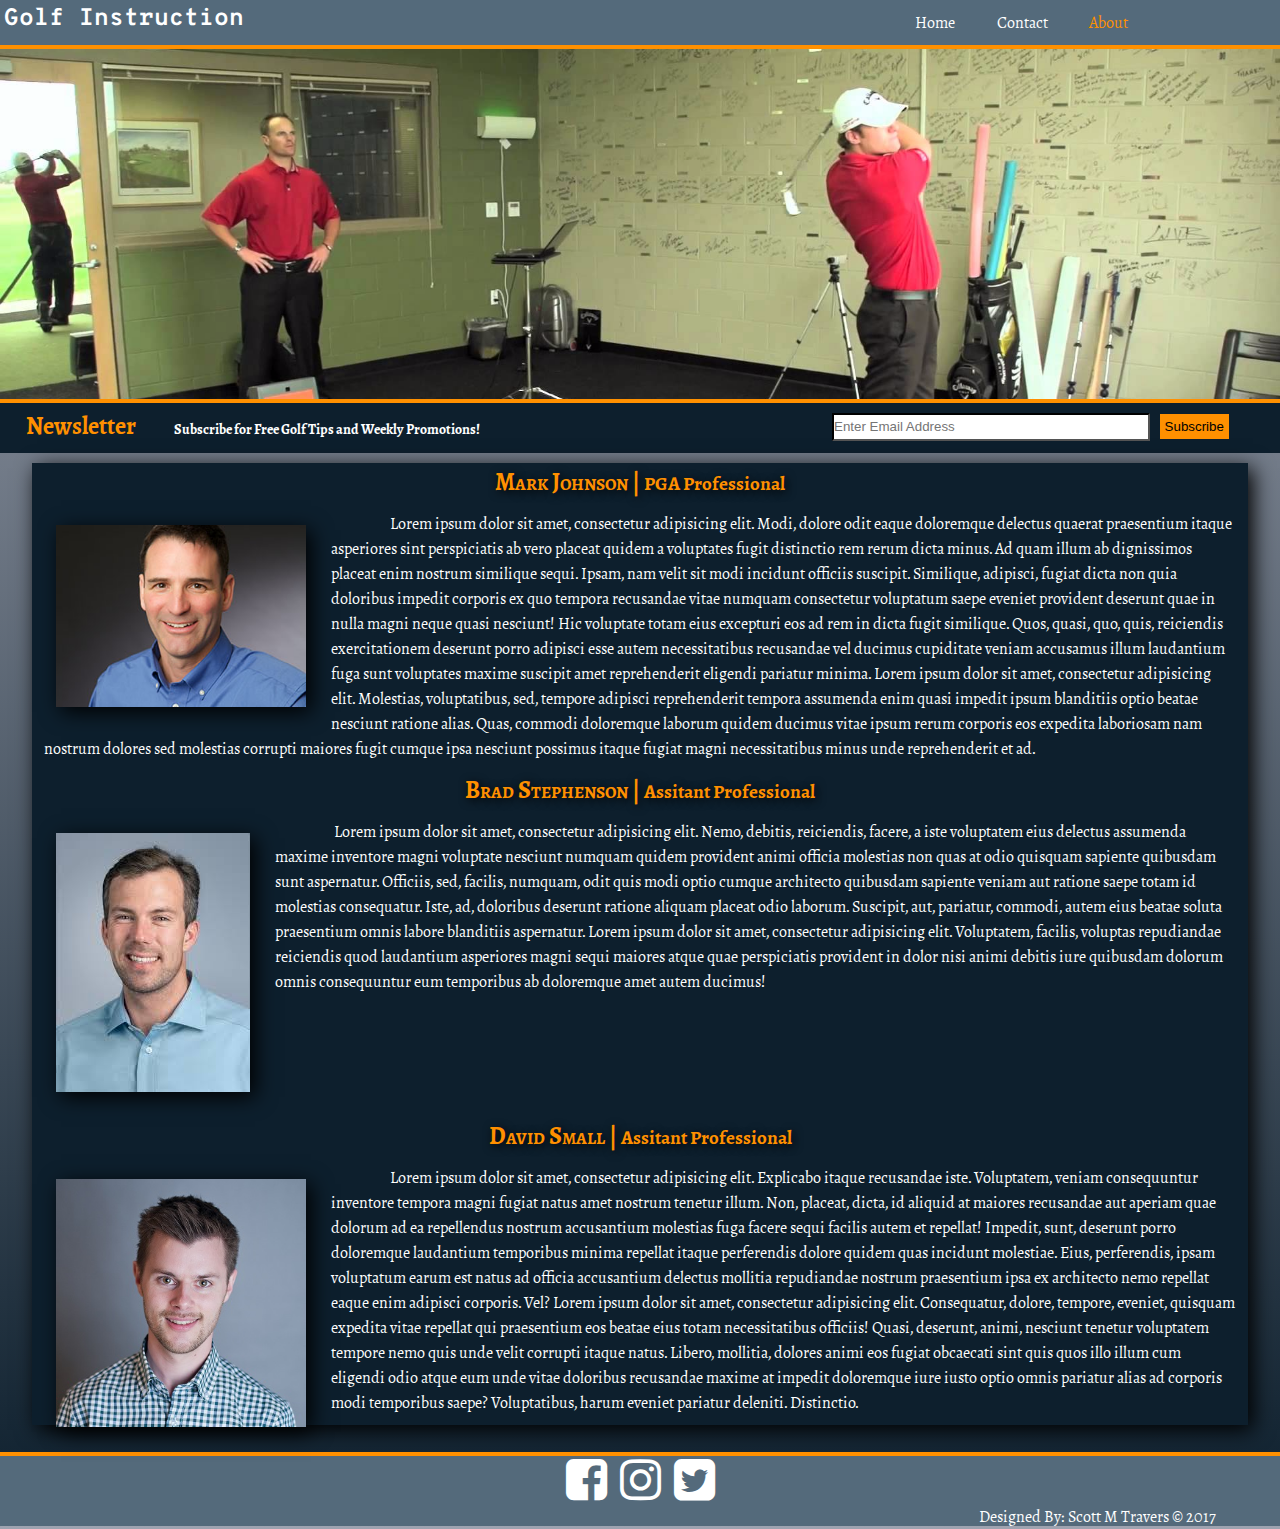
==== about.html @ 2c843d01 "Style and content added to about.html, including images, Fixed navbar bug" ====
<!DOCTYPE html>
<html>
    <head>
        <meta name="keywords" content="index, golf, golf instruction" />
        <meta name="description" content="A website for golf instruction"  />
        <title>Golf Instruction | About</title>
        <link href="https://fonts.googleapis.com/css?family=Dancing+Script|Overpass+Mono|Sahitya" rel="stylesheet">
        <link rel="stylesheet" href="css/font-awesome.min.css" />
        <link rel="stylesheet" href="css/style.css"/>
        <link rel="stylesheet" href="css/about.css"/>
        <link rel="stylesheet" href="css/media.css"/>

    </head>
    <body>
        <header><!--==========HEADER==========-->
            <div id="brand">
                <h2>Golf Instruction</h2>
            </div>
            <nav>
                <ul>
                    <li><a href="index.html">Home</a></li>
                    <li><a href="contact.html">Contact</a></li>
                    <li class="current"><a href="about.html">About</a></li>
                </ul>
            </nav>
        </header><!--==========HEADER END==========-->
        <div id="hero"><!--==========HERO==========-->
            <h1>Take your game to the next level</h1>
        </div><!--==========HERO END==========-->
        <div id="newsletter"><!--==========NEWSLETTER==========-->
            <h4>Newsletter<span>Subscribe for Free Golf Tips and Weekly Promotions!</span></h4>
            <form>
                <input type="email" placeholder="Enter Email Address" /><button>Subscribe</button>
            </form>
        </div><!--==========NEWSLETTER END==========-->
        <main><!--==========MAIN==========-->
            <div class="container">
                <section id="main-content">
                    <div class="professionals">
                    <h2>Mark Johnson | <span>PGA Professional</span></h2><img src="img/mark_johnson.jpg" />
                    <p>Lorem ipsum dolor sit amet, consectetur adipisicing elit. Modi, dolore odit eaque doloremque delectus quaerat praesentium itaque asperiores sint perspiciatis ab vero placeat quidem a voluptates fugit distinctio rem rerum dicta minus. Ad quam illum ab dignissimos placeat enim nostrum similique sequi. Ipsam, nam velit sit modi incidunt officiis suscipit. Similique, adipisci, fugiat dicta non quia doloribus impedit corporis ex quo tempora recusandae vitae numquam consectetur voluptatum saepe eveniet provident deserunt quae in nulla magni neque quasi nesciunt! Hic voluptate totam eius excepturi eos ad rem in dicta fugit similique. Quos, quasi, quo, quis, reiciendis exercitationem deserunt porro adipisci esse autem necessitatibus recusandae vel ducimus cupiditate veniam accusamus illum laudantium fuga sunt voluptates maxime suscipit amet reprehenderit eligendi pariatur minima. Lorem ipsum dolor sit amet, consectetur adipisicing elit. Molestias, voluptatibus, sed, tempore adipisci reprehenderit tempora assumenda enim quasi impedit ipsum blanditiis optio beatae nesciunt ratione alias. Quas, commodi doloremque laborum quidem ducimus vitae ipsum rerum corporis eos expedita laboriosam nam nostrum dolores sed molestias corrupti maiores fugit cumque ipsa nesciunt possimus itaque fugiat magni necessitatibus minus unde reprehenderit et ad.</p>
                    </div>
                    <div class="professionals">
                    <h2>Brad Stephenson | <span>Assitant Professional</span></h2><img src="img/brad_stephenson.jpeg" />
                    <p>Lorem ipsum dolor sit amet, consectetur adipisicing elit. Nemo, debitis, reiciendis, facere, a iste voluptatem eius delectus assumenda maxime inventore magni voluptate nesciunt numquam quidem provident animi officia molestias non quas at odio quisquam sapiente quibusdam sunt aspernatur. Officiis, sed, facilis, numquam, odit quis modi optio cumque architecto quibusdam sapiente veniam aut ratione saepe totam id molestias consequatur. Iste, ad, doloribus deserunt ratione aliquam placeat odio laborum. Suscipit, aut, pariatur, commodi, autem eius beatae soluta praesentium omnis labore blanditiis aspernatur. Lorem ipsum dolor sit amet, consectetur adipisicing elit. Voluptatem, facilis, voluptas repudiandae reiciendis quod laudantium asperiores magni sequi maiores atque quae perspiciatis provident in dolor nisi animi debitis iure quibusdam dolorum omnis consequuntur eum temporibus ab doloremque amet autem ducimus!</p>
                    </div>
                    <div class="professionals">
                    <h2>David Small | <span>Assitant Professional</span></h2><img src="img/david_small.jpg" />
                    <p>Lorem ipsum dolor sit amet, consectetur adipisicing elit. Explicabo itaque recusandae iste. Voluptatem, veniam consequuntur inventore tempora magni fugiat natus amet nostrum tenetur illum. Non, placeat, dicta, id aliquid at maiores recusandae aut aperiam quae dolorum ad ea repellendus nostrum accusantium molestias fuga facere sequi facilis autem et repellat! Impedit, sunt, deserunt porro doloremque laudantium temporibus minima repellat itaque perferendis dolore quidem quas incidunt molestiae. Eius, perferendis, ipsam voluptatum earum est natus ad officia accusantium delectus mollitia repudiandae nostrum praesentium ipsa ex architecto nemo repellat eaque enim adipisci corporis. Vel? Lorem ipsum dolor sit amet, consectetur adipisicing elit. Consequatur, dolore, tempore, eveniet, quisquam expedita vitae repellat qui praesentium eos beatae eius totam necessitatibus officiis! Quasi, deserunt, animi, nesciunt tenetur voluptatem tempore nemo quis unde velit corrupti itaque natus. Libero, mollitia, dolores animi eos fugiat obcaecati sint quis quos illo illum cum eligendi odio atque eum unde vitae doloribus recusandae maxime at impedit doloremque iure iusto optio omnis pariatur alias ad corporis modi temporibus saepe? Voluptatibus, harum eveniet pariatur deleniti. Distinctio.</p>
                    </div>
                </section>
            </main><!--==========MAIN END==========-->
            <footer><!--==========FOOTER==========-->
                <div id="social-media">
                    <a href="#" target="_blank"><i class="fa fa-facebook-square fa-3x" aria-hidden="true"></i></a>
                    <a href="#" target="_blank"><i class="fa fa-instagram fa-3x" aria-hidden="true"></i></a>
                    <a href="#" target="_blank"><i class="fa fa-twitter-square fa-3x" aria-hidden="true"></i></a>
                </div>
                <div id="copywrite">
                    <p>Designed By: Scott M Travers &copy; 2017</p>
                </div>
            </footer><!--==========FOOTER END==========-->
        </div>
    </body>
</html>
---- css/style.css ----
/*==========COLOR PALETTE==========
#FF9000 - orange
#000    - black
#0D1F2D - dark blue
#546A7B - light blue
#9EA3B0 - gray
*/

/*==========UNIVERSALS==========*/
* {
    margin: 0;
    padding: 0;
}

body {
    font-family: 'Sahitya', serif;
    background: -webkit-linear-gradient(#9EA3B0, #0D1F2D); ;
    color: #fff;
}

p {
   padding: 10px 1%; 
}

a {
    text-decoration: none;
}

a:link, a:visited {
    color: #fff;
}

.current a{
    color: #ff9000;
}

ul > a {
    display: inline-block;
}

li {
    list-style-type: none;
}

li:hover {
    background-color: #0D1F2D;
    box-shadow: 0px 5px 5px #000;
}

button {
    background-color: #FF9000;
    border: none;
    padding: 5px;
    color: #000;
}

/*==========HEADER==========*/
header {
    width: 100%;
    display: block;
    position: fixed;
    border-bottom: 4px solid #ff9000;
    height: 45px;
    background-color: #546A7B;
}

#brand {
    float: left;
}

#brand h2 {
    font-family: 'Overpass Mono', monospace;
    padding: 4px;
}

nav {
    float: right;
    width: 30%;
}

nav > ul > li {
    margin: 0;
    display: inline-block;
    padding: 10px 5% 5px;
}

/*==========HERO==========*/
#hero {
    position: relative;
    width: 100%;
    top: 49px;
    height: 350px;
    margin-bottom: 49px;
    border-bottom: 4px solid #ff9000;
    background-image: url('../img/trackman_hero.jpg');
    background-position: center;
    background-size: cover;
}

#hero h1 {
    clear: both;
    background-color: rgba(0, 0, 0, .6);
    font-variant: small-caps;
    color: #fff;
    font-size: 36px;
    position: relative;
    top: 65%;
    text-align: center;
    letter-spacing: 1px;
}
/*==========NEWSLETTER==========*/
#newsletter {
    display: block;
    height: 50px;
    background-color: #0D1F2D;
}

#newsletter h4{
    width: 60%;
    float: left;
    line-height: 27px;
    font-size: 24px;
    color: #ff9000;
    padding: 10px 2%;
}

#newsletter span {
    padding-left: 5%;
    font-size: 14px;
    color: #fff;
}

#newsletter form {
    width: 35%;
    float: right;
    padding: 10px 0;
}

#newsletter form input{
    border: 2px inset #000;
    width: 70%;
    line-height: 24px;
}

#newsletter button {
    margin-left: 10px;
}

/*==========MAIN==========*/
main {
    width: 95%;
    margin: 10px 2.5%;
    background-color: #0D1F2D;
}

#main-content h2 {
    text-align: center;
    font-variant: small-caps;
    color: #ff9000;
    text-shadow: 2px 2px 10px #000;
}

main h2 span {
    font-size: 0.8em;
    font-variant: normal;
    color: #ff9000;
}

main p {
    text-indent: 5%;
}

main, aside {
    box-shadow: 5px 5px 20px #000;
}
/*==========ASIDE==========*/
aside {
    clear: both;
    min-height: 480px;
    height: auto;
    width: 95%;
    margin: 20px 2.5%;
    background-color: #0D1F2D;
}

#testimonials-header {
    font-size: 24px;
    text-align: center;
    padding: 10px;
}


aside .testimonials {
    float: left;
    width: 30.33%;
}

.testimonials {
    background-color: #0D1F2D;
    border-left: none;
    border-collapse: collapse;
    text-align: center;
    padding: 10px 1%;
    margin: 0.5%;
    margin-bottom: 20px;
}

/*#testimonials-wrapper {*/
/*    height: 408px;*/
/*    background-color: #546A7B;*/
/*}*/

#testimonials div img {
    width: 175px;
    height: 135px;
    margin-bottom: 10px;
    box-shadow: -5px 5px 20px #000;
}

#testimonials div blockquote {
    /*background-color: #0D1F2D;*/
    text-align: justify;
}

.testimonials:hover {
    background-color: #9EA3B0;
    color: #000;
}

blockquote + h4 {
    font-size: 1.4em;
    font-family: 'Dancing Script', cursive;
}

/*==========FOOTER==========*/
footer {
    clear: both;
    height: 70px;
    background-color: #546A7B;
    border-top: 4px solid #ff9000;
}

#social-media {
    text-align: center;
}

#social-media i {
    margin: 0 5px;
}

#copywrite p {
    text-align: right;
    padding: 0 5% 0 0;
}
---- css/about.css ----
/*==========HERO==========*/
#hero {
    background-image: url('../img/trackman_hero3.jpg');
    background-position: top center;
    background-size: cover;
}

#hero h1 {
    display: none;
}

#main-content img {
    float: left;
    margin: 2%;
    max-width: 250px;
    box-shadow: 5px 5px 20px #000;
}

.professionals {
    clear: both;
}
---- css/media.css ----
/*==========TABLE MEDIA QUERIES==========*/
@media only screen and (max-width: 768px) {
    /*==========HEADER==========*/
    nav {
        width: 50%;
    }
    
    /*==========HERO==========*/
    #hero {
        height: 300px;
    }
    
    #hero h1 {
        font-size: 36px;
        top: 45%;
    }
    /*==========NEWSLETTER==========*/
    #newsletter h4{
        width: 57.5%;
        font-size: 18px;
        padding-left: 1%;
    }
    
    #newsletter span {
        padding-left: 2%;
        font-size: 12px;
    }
    
    #newsletter form {
        width: 38.5%;
        float: right;
        padding: 10px 0;
    }
    
    #newsletter form input{
        border: 2px inset #000;
        width: 60%;
        line-height: 20px;
    }
    
    #newsletter button {
        margin-left: 10px;
    }
    
    /*==========ASIDE==========*/
     aside {
        /*clear: both;*/
        height: 685px;
    }
    
    #testimonials-header {
        font-size: 24px;
    }
    
    aside .testimonials {
        float: none;
        width: 95%;
        background-color: #0D1F2D;
        margin: 10px 0.5%;
        text-align: center;
        padding: 10px 2%;
        border-radius: none;
    }
    
    #testimonials div img {
        float: left;
        width: 175px;
        height: 135px;
        margin-right: 2%;
    }
    
    #testimonials div blockquote {
        padding-top: 20px;
    }
    
    blockquote + h4 {
        clear: both;
        text-align: right;
        padding-right: 5%;
    }
}

/*==========PHONE MEDIA QUERIES==========*/
@media only screen and (max-width: 600px) {
    /*==========UNIVERSALS==========*/
    
    a:link, a:visited {
        color: #fff;
    }
    
    .current a{
        color: #ff9000;
    }
    
    li {
        list-style-type: none;
    }
    
    li:hover {
        background-color: #0D1F2D;
        box-shadow: none;
    }

    /*==========HEADER==========*/
    header {
        width: 100%;
        display: block;
        position: relative;
        border-bottom: 4px solid #ff9000;
        height: auto;
        background-color: #546A7B;
    }
    
    #brand {
        float: none;
        display: block;
        width: 100%;
        border-bottom: 4px solid #ff9000;
    }
    
    #brand h2 {
        font-family: 'Overpass Mono', monospace;
        text-align: center;
        padding: 4px;
    }
    
    nav {
        text-align: center;
        float: none;
        width: 100%;
    }
    
    nav > ul > li {
        margin: 0;
        display: block;
        padding: 10px 0;
        background-color: #0D1F2D;
    }
    
    /*==========HERO==========*/
    #hero {
        display: none;
    }
    
    /*==========NEWSLETTER==========*/
    #newsletter {
    display: none;
    height: 50px;
    background-color: #0D1F2D;
    }
    
    #newsletter h4 {
        width: 57.5%;
        font-size: 18px;
        padding-left: 1%;
    }
    
    #newsletter span {
        padding-left: 2%;
        font-size: 12px;
    }
    
    #newsletter form {
        width: 38.5%;
        float: right;
        padding: 10px 0;
    }
    
    #newsletter form input{
        border: 2px inset #000;
        width: 60%;
        line-height: 20px;
    }
    
    #newsletter button {
        margin-left: 10px;
    }
    /*==========MAIN==========*/
    main {
        width: 95%;
        margin: 10px 2.5%;
        background-color: #0D1F2D;
    }
    
    #main-content h2 {
        text-align: center;
        font-variant: small-caps;
        text-shadow: 2px 2px 10px #000;
    }
    
    main h2 span {
        font-size: 0.8em;
        font-variant: normal;
        color: #ff9000;
    }
    
    #main-content img {
        display: block;
    float: none;
    margin: auto;
    }
    
    main p {
        text-indent: 5%;
    }
    
    main, aside {
        box-shadow: 5px 5px 20px #000;
    }
    
    /*==========ASIDE==========*/
     aside {
        /*clear: both;*/
        height: auto;
    }
    
    #testimonials-header {
        font-size: 24px;
    }
    
    aside .testimonials {
        float: none;
        width: 95%;
        background-color: #0D1F2D;
        margin: 10px 0.5%;
        text-align: center;
        padding: 10px 2%;
        border-radius: none;
    }
    
    .testimonials:hover {
    background-color: #0D1F2D;
    color: #fff;
    }
    
    #testimonials div img {
        float: none;
        width: 300px;
        height: 230px;
        margin-right: 2%;
    }
    
    #testimonials div blockquote {
        padding-top: 20px;
    }
    
    blockquote + h4 {
        clear: both;
        text-align: right;
        padding-right: 5%;
    }
}
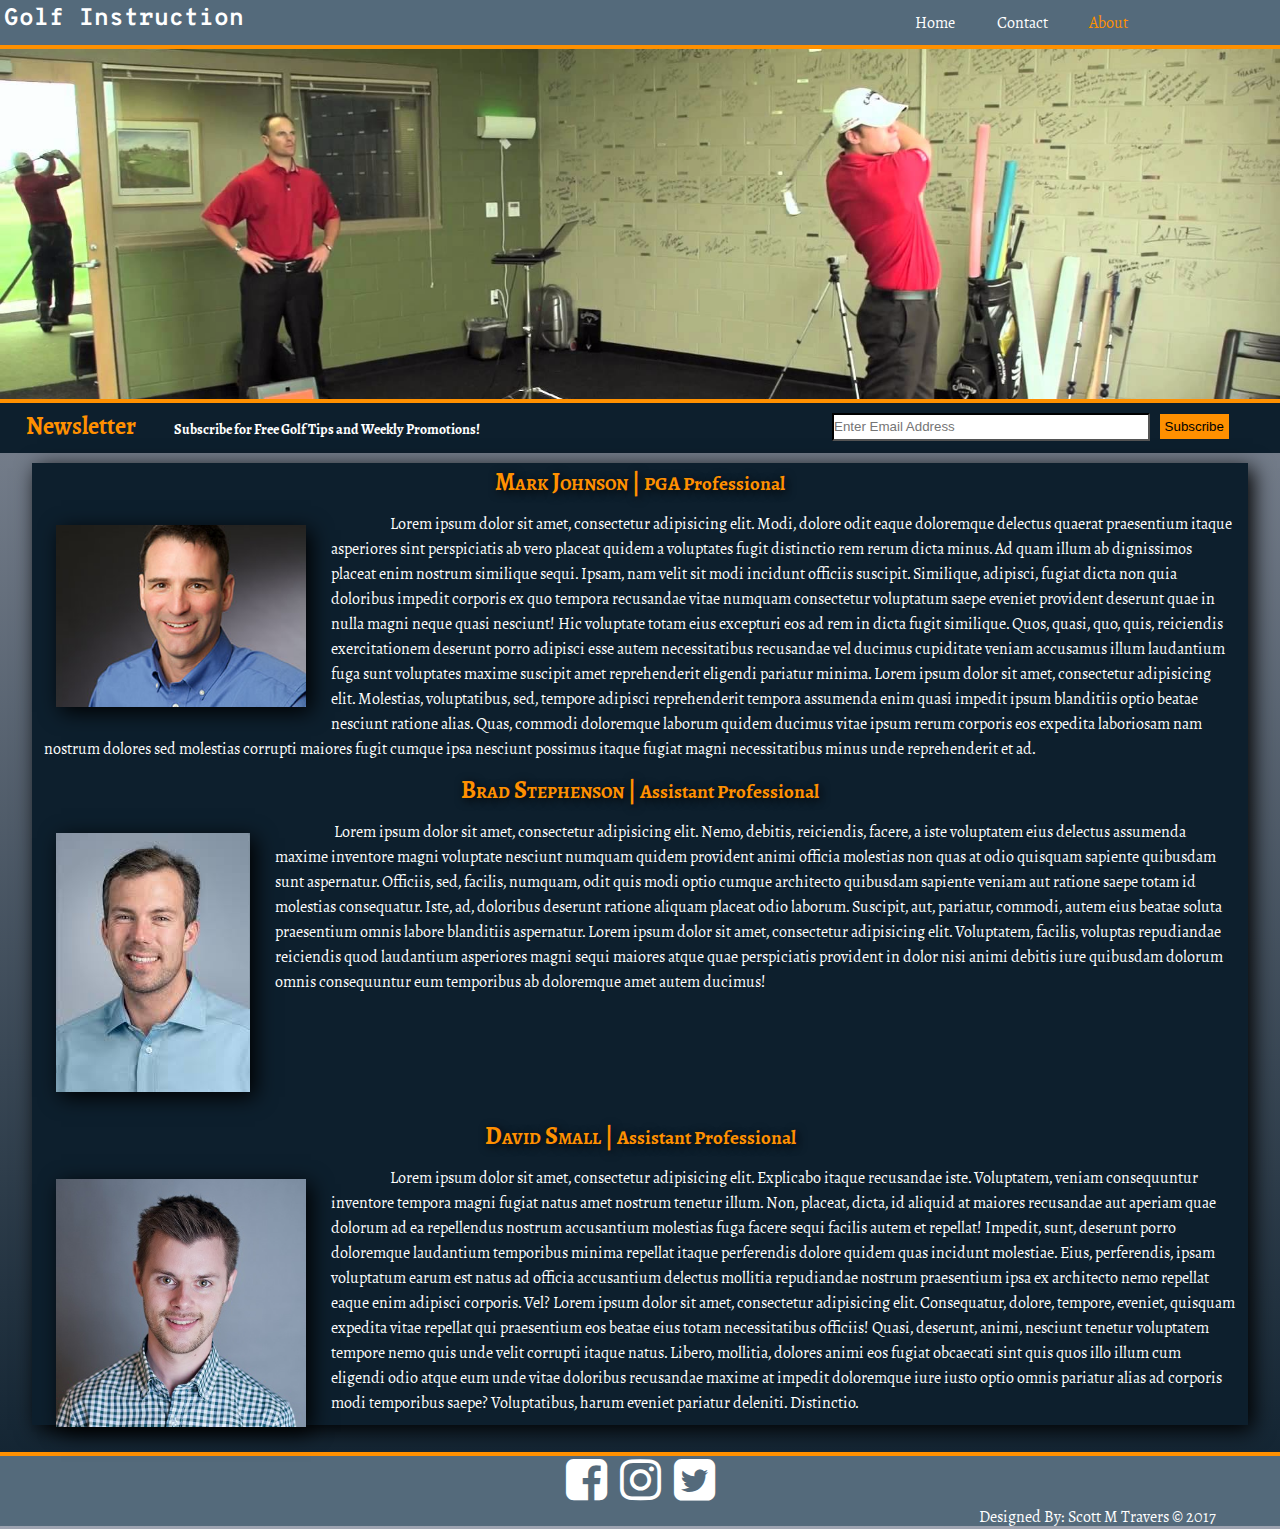
==== commit fef76752: "Add hamburger to mobile size" ====
--- a/about.html
+++ b/about.html
@@ -3,8 +3,10 @@
     <head>
         <meta name="keywords" content="index, golf, golf instruction" />
         <meta name="description" content="A website for golf instruction"  />
+        <meta name=viewport content="width=device-width, initial-scale=1">
         <title>Golf Instruction | About</title>
         <link href="https://fonts.googleapis.com/css?family=Dancing+Script|Overpass+Mono|Sahitya" rel="stylesheet">
+        <link rel="icon" href="img/golf_icon.png">
         <link rel="stylesheet" href="css/font-awesome.min.css" />
         <link rel="stylesheet" href="css/style.css"/>
         <link rel="stylesheet" href="css/about.css"/>
@@ -15,6 +17,7 @@
         <header><!--==========HEADER==========-->
             <div id="brand">
                 <h2>Golf Instruction</h2>
+                <button id="hamburger">&#9776;</button>
             </div>
             <nav>
                 <ul>
@@ -41,11 +44,11 @@
                     <p>Lorem ipsum dolor sit amet, consectetur adipisicing elit. Modi, dolore odit eaque doloremque delectus quaerat praesentium itaque asperiores sint perspiciatis ab vero placeat quidem a voluptates fugit distinctio rem rerum dicta minus. Ad quam illum ab dignissimos placeat enim nostrum similique sequi. Ipsam, nam velit sit modi incidunt officiis suscipit. Similique, adipisci, fugiat dicta non quia doloribus impedit corporis ex quo tempora recusandae vitae numquam consectetur voluptatum saepe eveniet provident deserunt quae in nulla magni neque quasi nesciunt! Hic voluptate totam eius excepturi eos ad rem in dicta fugit similique. Quos, quasi, quo, quis, reiciendis exercitationem deserunt porro adipisci esse autem necessitatibus recusandae vel ducimus cupiditate veniam accusamus illum laudantium fuga sunt voluptates maxime suscipit amet reprehenderit eligendi pariatur minima. Lorem ipsum dolor sit amet, consectetur adipisicing elit. Molestias, voluptatibus, sed, tempore adipisci reprehenderit tempora assumenda enim quasi impedit ipsum blanditiis optio beatae nesciunt ratione alias. Quas, commodi doloremque laborum quidem ducimus vitae ipsum rerum corporis eos expedita laboriosam nam nostrum dolores sed molestias corrupti maiores fugit cumque ipsa nesciunt possimus itaque fugiat magni necessitatibus minus unde reprehenderit et ad.</p>
                     </div>
                     <div class="professionals">
-                    <h2>Brad Stephenson | <span>Assitant Professional</span></h2><img src="img/brad_stephenson.jpeg" />
+                    <h2>Brad Stephenson | <span>Assistant Professional</span></h2><img src="img/brad_stephenson.jpeg" />
                     <p>Lorem ipsum dolor sit amet, consectetur adipisicing elit. Nemo, debitis, reiciendis, facere, a iste voluptatem eius delectus assumenda maxime inventore magni voluptate nesciunt numquam quidem provident animi officia molestias non quas at odio quisquam sapiente quibusdam sunt aspernatur. Officiis, sed, facilis, numquam, odit quis modi optio cumque architecto quibusdam sapiente veniam aut ratione saepe totam id molestias consequatur. Iste, ad, doloribus deserunt ratione aliquam placeat odio laborum. Suscipit, aut, pariatur, commodi, autem eius beatae soluta praesentium omnis labore blanditiis aspernatur. Lorem ipsum dolor sit amet, consectetur adipisicing elit. Voluptatem, facilis, voluptas repudiandae reiciendis quod laudantium asperiores magni sequi maiores atque quae perspiciatis provident in dolor nisi animi debitis iure quibusdam dolorum omnis consequuntur eum temporibus ab doloremque amet autem ducimus!</p>
                     </div>
                     <div class="professionals">
-                    <h2>David Small | <span>Assitant Professional</span></h2><img src="img/david_small.jpg" />
+                    <h2>David Small | <span>Assistant Professional</span></h2><img src="img/david_small.jpg" />
                     <p>Lorem ipsum dolor sit amet, consectetur adipisicing elit. Explicabo itaque recusandae iste. Voluptatem, veniam consequuntur inventore tempora magni fugiat natus amet nostrum tenetur illum. Non, placeat, dicta, id aliquid at maiores recusandae aut aperiam quae dolorum ad ea repellendus nostrum accusantium molestias fuga facere sequi facilis autem et repellat! Impedit, sunt, deserunt porro doloremque laudantium temporibus minima repellat itaque perferendis dolore quidem quas incidunt molestiae. Eius, perferendis, ipsam voluptatum earum est natus ad officia accusantium delectus mollitia repudiandae nostrum praesentium ipsa ex architecto nemo repellat eaque enim adipisci corporis. Vel? Lorem ipsum dolor sit amet, consectetur adipisicing elit. Consequatur, dolore, tempore, eveniet, quisquam expedita vitae repellat qui praesentium eos beatae eius totam necessitatibus officiis! Quasi, deserunt, animi, nesciunt tenetur voluptatem tempore nemo quis unde velit corrupti itaque natus. Libero, mollitia, dolores animi eos fugiat obcaecati sint quis quos illo illum cum eligendi odio atque eum unde vitae doloribus recusandae maxime at impedit doloremque iure iusto optio omnis pariatur alias ad corporis modi temporibus saepe? Voluptatibus, harum eveniet pariatur deleniti. Distinctio.</p>
                     </div>
                 </section>
--- a/css/style.css
+++ b/css/style.css
@@ -56,6 +56,7 @@
 
 /*==========HEADER==========*/
 header {
+    z-index: 1000;
     width: 100%;
     display: block;
     position: fixed;
@@ -71,6 +72,15 @@
 #brand h2 {
     font-family: 'Overpass Mono', monospace;
     padding: 4px;
+}
+
+#hamburger {
+    display: none;
+    position: absolute;
+    top: 0;
+    right: 0;
+    width: 45px;
+    height: 45px;
 }
 
 nav {
@@ -160,11 +170,19 @@
     text-shadow: 2px 2px 10px #000;
 }
 
+#main-content iframe.video {
+    display: block;
+    margin: 0 auto;
+    height: 315px;
+}
+
 main h2 span {
     font-size: 0.8em;
     font-variant: normal;
     color: #ff9000;
 }
+
+
 
 main p {
     text-indent: 5%;
@@ -251,4 +269,4 @@
 #copywrite p {
     text-align: right;
     padding: 0 5% 0 0;
-}
+}--- a/css/media.css
+++ b/css/media.css
@@ -124,6 +124,10 @@
         padding: 4px;
     }
     
+    #hamburger {
+        display: inline-block;
+    }
+    
     nav {
         text-align: center;
         float: none;
@@ -188,6 +192,12 @@
         text-shadow: 2px 2px 10px #000;
     }
     
+    #main-content iframe.video {
+    display: block;
+    margin: 0 auto;
+    width: 100%;
+}
+    
     main h2 span {
         font-size: 0.8em;
         font-variant: normal;
@@ -195,7 +205,7 @@
     }
     
     #main-content img {
-        display: block;
+    display: block;
     float: none;
     margin: auto;
     }
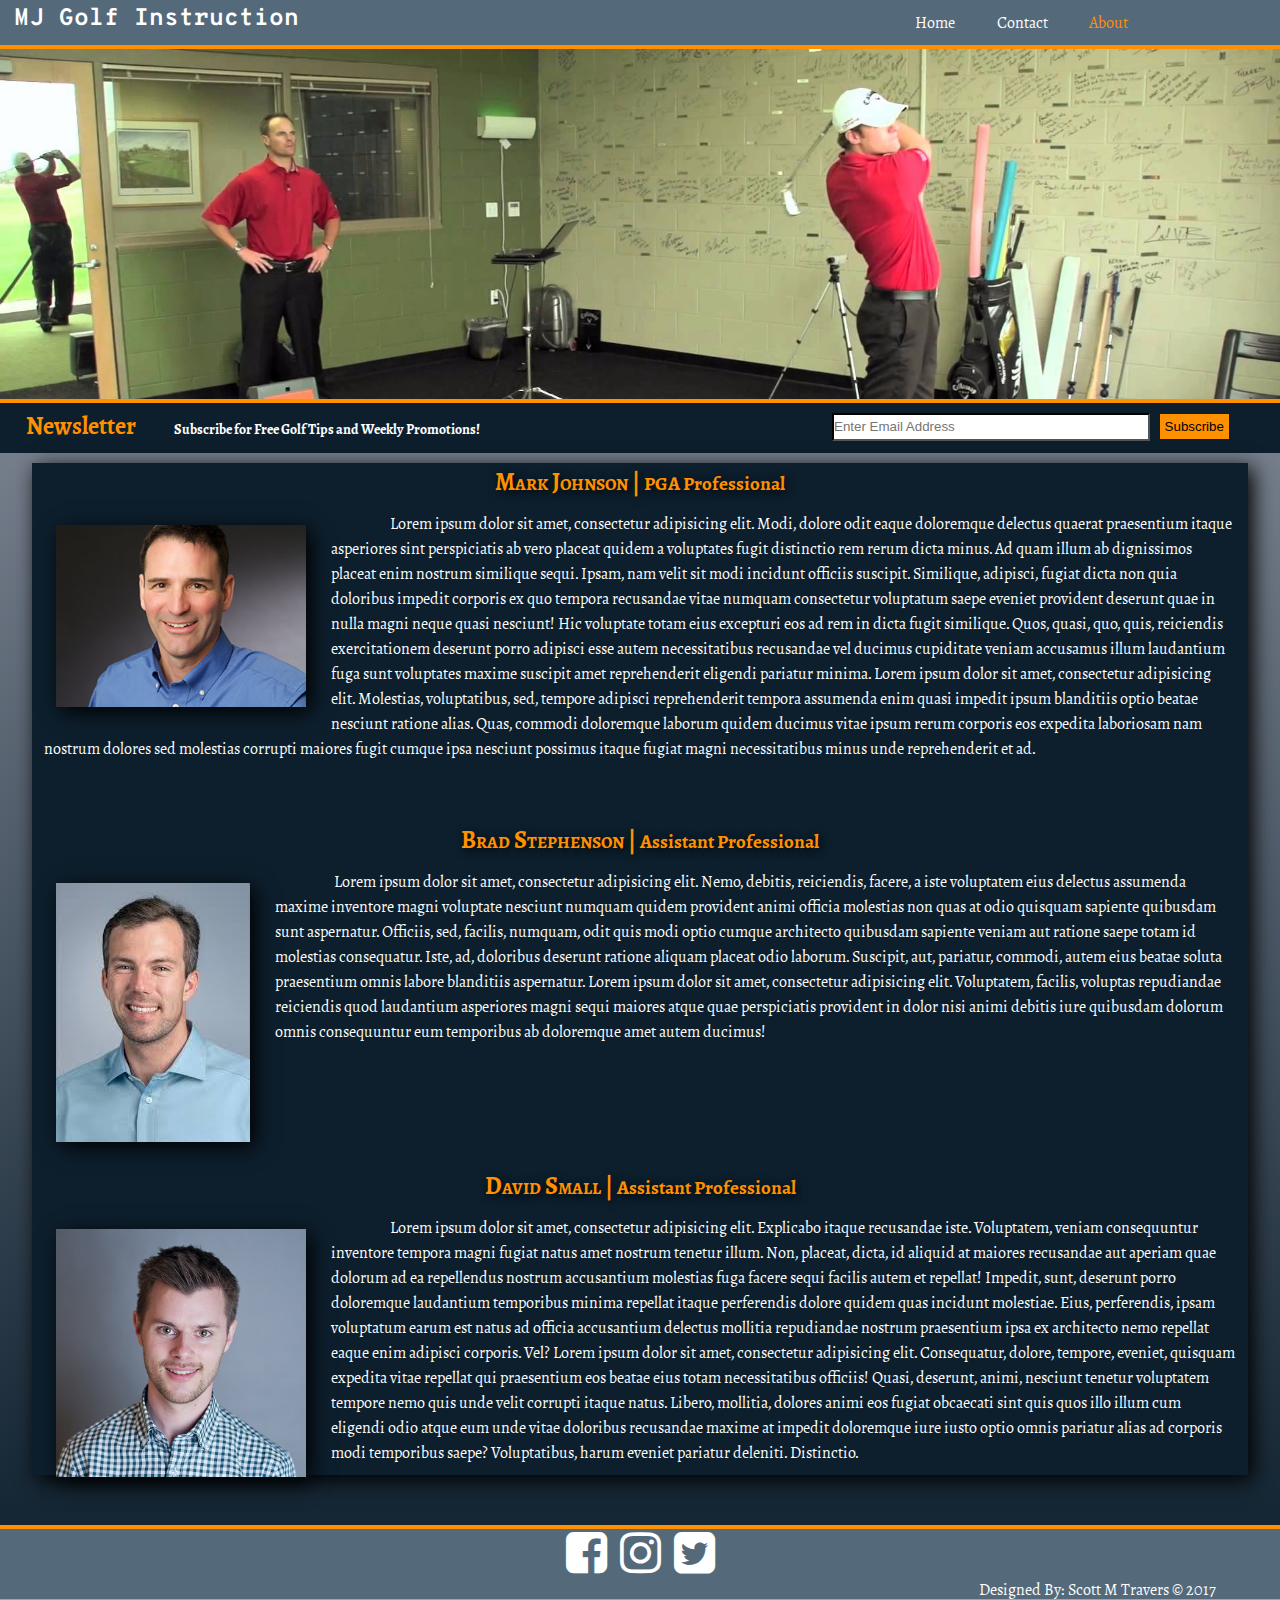
==== commit c41a7515: "Replace lorem ipsum with more realistic content" ====
--- a/about.html
+++ b/about.html
@@ -4,7 +4,7 @@
         <meta name="keywords" content="index, golf, golf instruction" />
         <meta name="description" content="A website for golf instruction"  />
         <meta name=viewport content="width=device-width, initial-scale=1">
-        <title>Golf Instruction | About</title>
+        <title>MJ Golf Instruction | About</title>
         <link href="https://fonts.googleapis.com/css?family=Dancing+Script|Overpass+Mono|Sahitya" rel="stylesheet">
         <link rel="icon" href="img/golf_icon.png">
         <link rel="stylesheet" href="css/font-awesome.min.css" />
@@ -16,7 +16,7 @@
     <body>
         <header><!--==========HEADER==========-->
             <div id="brand">
-                <h2>Golf Instruction</h2>
+                <h2>MJ Golf Instruction</h2>
                 <button id="hamburger">&#9776;</button>
             </div>
             <nav>
--- a/css/style.css
+++ b/css/style.css
@@ -20,6 +20,7 @@
 
 p {
    padding: 10px 1%; 
+   margin-bottom: 50px;
 }
 
 a {
@@ -45,6 +46,7 @@
 li:hover {
     background-color: #0D1F2D;
     box-shadow: 0px 5px 5px #000;
+    transition: background-color 1s , box-shadow 1s;
 }
 
 button {
@@ -70,6 +72,7 @@
 }
 
 #brand h2 {
+    margin-left: 10px;
     font-family: 'Overpass Mono', monospace;
     padding: 4px;
 }
@@ -243,6 +246,8 @@
 .testimonials:hover {
     background-color: #9EA3B0;
     color: #000;
+    box-shadow: 5px 5px 10px #000;
+    transition: background-color 1s, color 1s, box-shadow 1s;
 }
 
 blockquote + h4 {
--- a/css/media.css
+++ b/css/media.css
@@ -119,6 +119,7 @@
     }
     
     #brand h2 {
+        margin: 0;
         font-family: 'Overpass Mono', monospace;
         text-align: center;
         padding: 4px;
@@ -129,6 +130,7 @@
     }
     
     nav {
+        display: none;
         text-align: center;
         float: none;
         width: 100%;
@@ -181,8 +183,9 @@
     }
     /*==========MAIN==========*/
     main {
-        width: 95%;
-        margin: 10px 2.5%;
+        display: block;
+        width: 100%;
+        margin: 10px 0 0 0;
         background-color: #0D1F2D;
     }
     
@@ -212,6 +215,7 @@
     
     main p {
         text-indent: 5%;
+        padding: 10px 5%;
     }
     
     main, aside {
@@ -220,7 +224,9 @@
     
     /*==========ASIDE==========*/
      aside {
-        /*clear: both;*/
+        display: block;
+        width: 100%;
+        margin: 20px 0 0 0;
         height: auto;
     }
     
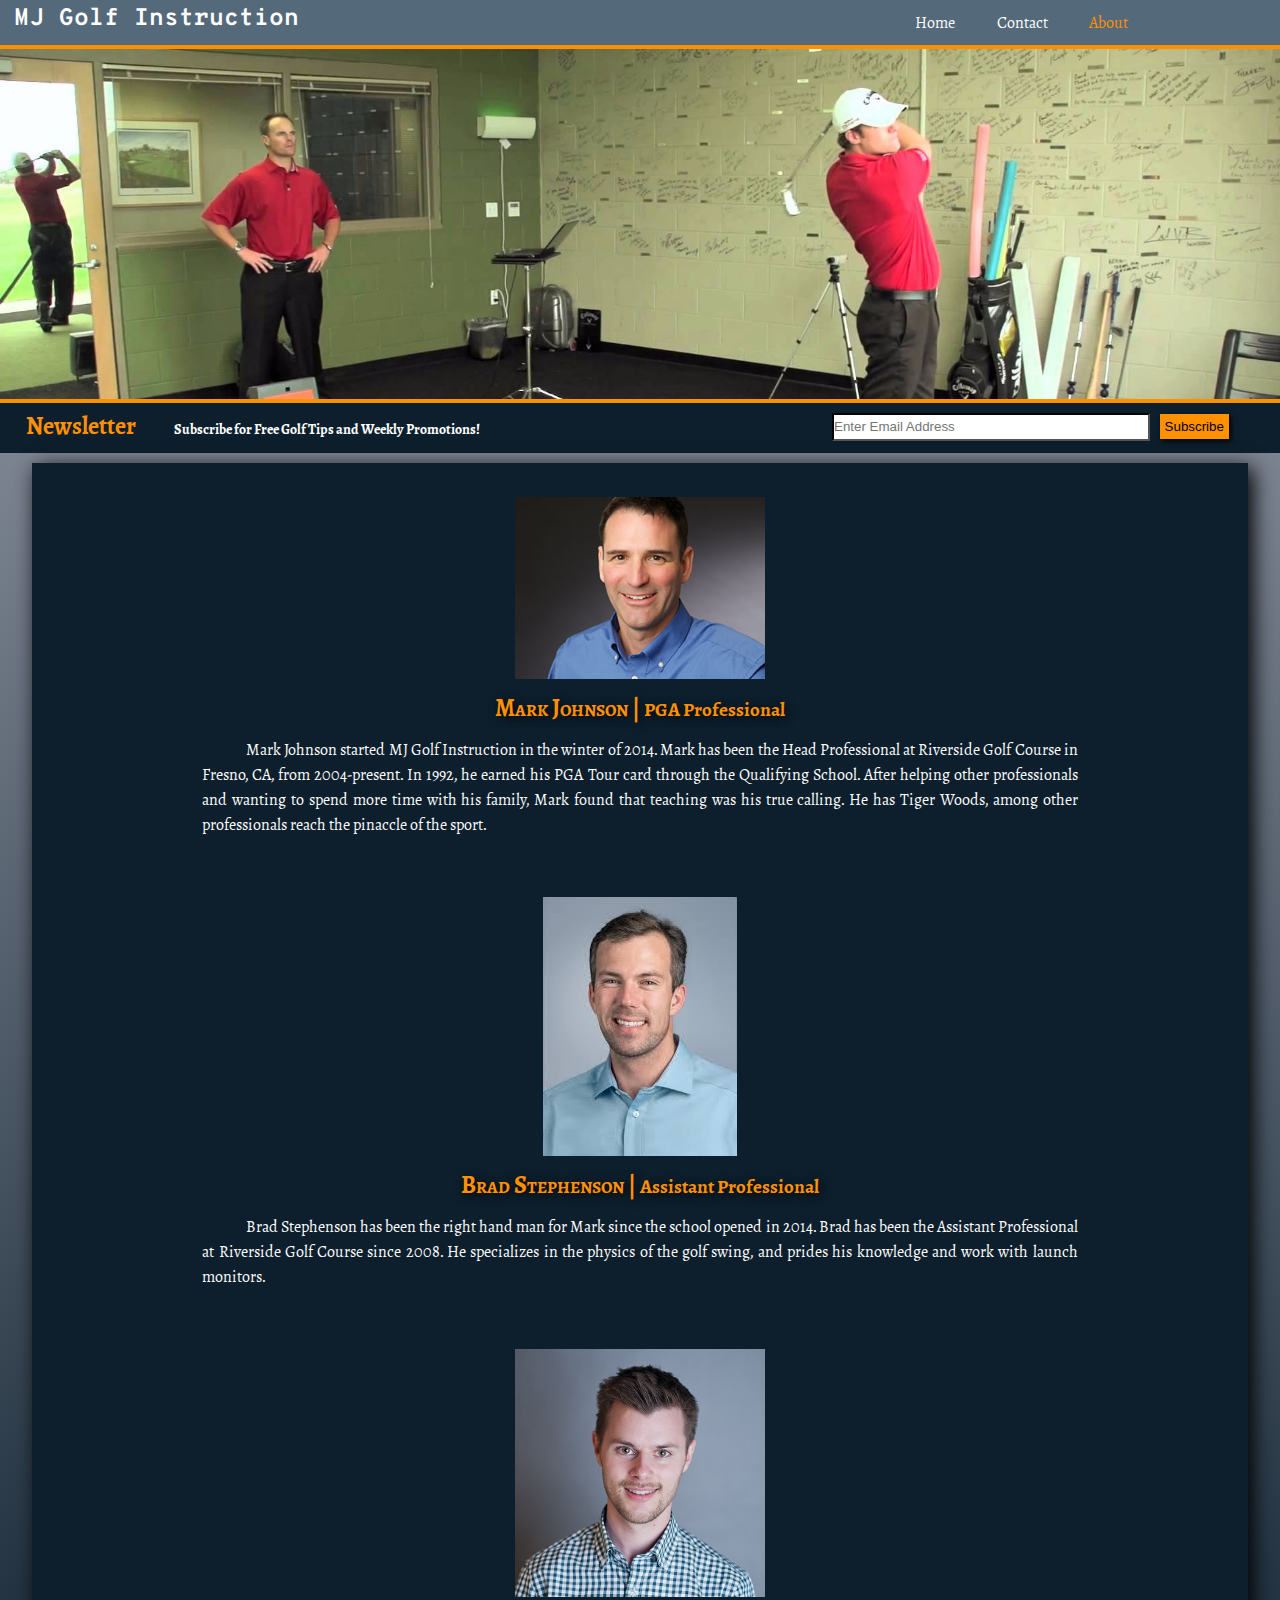
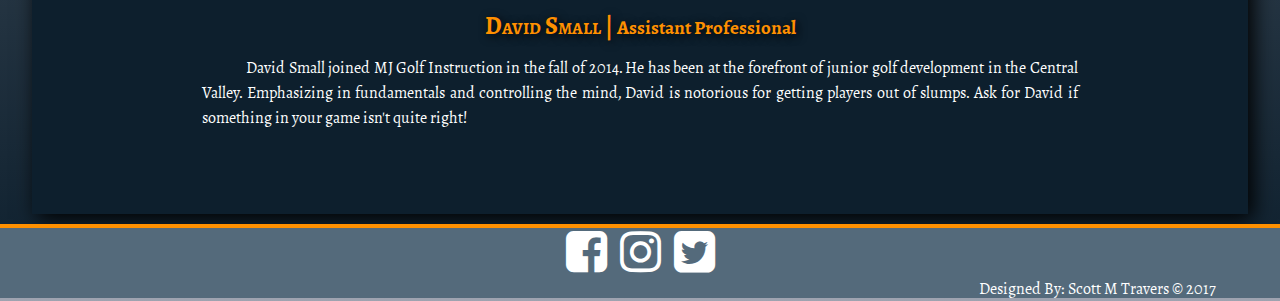
==== commit 790f5a4d: "Add content to about page, Style changes" ====
--- a/about.html
+++ b/about.html
@@ -40,16 +40,25 @@
             <div class="container">
                 <section id="main-content">
                     <div class="professionals">
-                    <h2>Mark Johnson | <span>PGA Professional</span></h2><img src="img/mark_johnson.jpg" />
-                    <p>Lorem ipsum dolor sit amet, consectetur adipisicing elit. Modi, dolore odit eaque doloremque delectus quaerat praesentium itaque asperiores sint perspiciatis ab vero placeat quidem a voluptates fugit distinctio rem rerum dicta minus. Ad quam illum ab dignissimos placeat enim nostrum similique sequi. Ipsam, nam velit sit modi incidunt officiis suscipit. Similique, adipisci, fugiat dicta non quia doloribus impedit corporis ex quo tempora recusandae vitae numquam consectetur voluptatum saepe eveniet provident deserunt quae in nulla magni neque quasi nesciunt! Hic voluptate totam eius excepturi eos ad rem in dicta fugit similique. Quos, quasi, quo, quis, reiciendis exercitationem deserunt porro adipisci esse autem necessitatibus recusandae vel ducimus cupiditate veniam accusamus illum laudantium fuga sunt voluptates maxime suscipit amet reprehenderit eligendi pariatur minima. Lorem ipsum dolor sit amet, consectetur adipisicing elit. Molestias, voluptatibus, sed, tempore adipisci reprehenderit tempora assumenda enim quasi impedit ipsum blanditiis optio beatae nesciunt ratione alias. Quas, commodi doloremque laborum quidem ducimus vitae ipsum rerum corporis eos expedita laboriosam nam nostrum dolores sed molestias corrupti maiores fugit cumque ipsa nesciunt possimus itaque fugiat magni necessitatibus minus unde reprehenderit et ad.</p>
+                        <div class="image">
+                            <img src="img/mark_johnson.jpg" />
+                        </div>    
+                        <h2>Mark Johnson | <span>PGA Professional</span></h2>
+                        <p>Mark Johnson started MJ Golf Instruction in the winter of 2014. Mark has been the Head Professional at Riverside Golf Course in Fresno, CA, from 2004-present. In 1992, he earned his PGA Tour card through the Qualifying School. After helping other professionals and wanting to spend more time with his family, Mark found that teaching was his true calling. He has Tiger Woods, among other professionals reach the pinaccle of the sport.</p>
                     </div>
                     <div class="professionals">
-                    <h2>Brad Stephenson | <span>Assistant Professional</span></h2><img src="img/brad_stephenson.jpeg" />
-                    <p>Lorem ipsum dolor sit amet, consectetur adipisicing elit. Nemo, debitis, reiciendis, facere, a iste voluptatem eius delectus assumenda maxime inventore magni voluptate nesciunt numquam quidem provident animi officia molestias non quas at odio quisquam sapiente quibusdam sunt aspernatur. Officiis, sed, facilis, numquam, odit quis modi optio cumque architecto quibusdam sapiente veniam aut ratione saepe totam id molestias consequatur. Iste, ad, doloribus deserunt ratione aliquam placeat odio laborum. Suscipit, aut, pariatur, commodi, autem eius beatae soluta praesentium omnis labore blanditiis aspernatur. Lorem ipsum dolor sit amet, consectetur adipisicing elit. Voluptatem, facilis, voluptas repudiandae reiciendis quod laudantium asperiores magni sequi maiores atque quae perspiciatis provident in dolor nisi animi debitis iure quibusdam dolorum omnis consequuntur eum temporibus ab doloremque amet autem ducimus!</p>
+                        <div class="image">
+                            <img src="img/brad_stephenson.jpeg" />
+                        </div>
+                        <h2>Brad Stephenson | <span>Assistant Professional</span></h2>
+                        <p>Brad Stephenson has been the right hand man for Mark since the school opened in 2014. Brad has been the Assistant Professional at Riverside Golf Course since 2008. He specializes in the physics of the golf swing, and prides his knowledge and work with launch monitors.</p>
                     </div>
                     <div class="professionals">
-                    <h2>David Small | <span>Assistant Professional</span></h2><img src="img/david_small.jpg" />
-                    <p>Lorem ipsum dolor sit amet, consectetur adipisicing elit. Explicabo itaque recusandae iste. Voluptatem, veniam consequuntur inventore tempora magni fugiat natus amet nostrum tenetur illum. Non, placeat, dicta, id aliquid at maiores recusandae aut aperiam quae dolorum ad ea repellendus nostrum accusantium molestias fuga facere sequi facilis autem et repellat! Impedit, sunt, deserunt porro doloremque laudantium temporibus minima repellat itaque perferendis dolore quidem quas incidunt molestiae. Eius, perferendis, ipsam voluptatum earum est natus ad officia accusantium delectus mollitia repudiandae nostrum praesentium ipsa ex architecto nemo repellat eaque enim adipisci corporis. Vel? Lorem ipsum dolor sit amet, consectetur adipisicing elit. Consequatur, dolore, tempore, eveniet, quisquam expedita vitae repellat qui praesentium eos beatae eius totam necessitatibus officiis! Quasi, deserunt, animi, nesciunt tenetur voluptatem tempore nemo quis unde velit corrupti itaque natus. Libero, mollitia, dolores animi eos fugiat obcaecati sint quis quos illo illum cum eligendi odio atque eum unde vitae doloribus recusandae maxime at impedit doloremque iure iusto optio omnis pariatur alias ad corporis modi temporibus saepe? Voluptatibus, harum eveniet pariatur deleniti. Distinctio.</p>
+                        <div class="image">
+                            <img src="img/david_small.jpg" />
+                        </div>
+                        <h2>David Small | <span>Assistant Professional</span></h2>
+                        <p>David Small joined MJ Golf Instruction in the fall of 2014. He has been at the forefront of junior golf development in the Central Valley. Emphasizing in fundamentals and controlling the mind, David is notorious for getting players out of slumps. Ask for David if something in your game isn't quite right!</p>
                     </div>
                 </section>
             </main><!--==========MAIN END==========-->
--- a/css/style.css
+++ b/css/style.css
@@ -20,7 +20,6 @@
 
 p {
    padding: 10px 1%; 
-   margin-bottom: 50px;
 }
 
 a {
@@ -54,6 +53,8 @@
     border: none;
     padding: 5px;
     color: #000;
+    box-shadow: 2px 2px 5px #000;
+    cursor: pointer;
 }
 
 /*==========HEADER==========*/
@@ -185,10 +186,13 @@
     color: #ff9000;
 }
 
-
-
 main p {
+    display: block;
+    margin: 0 auto;
     text-indent: 5%;
+    margin-bottom: 50px;
+    text-align: justify;
+    width: 75%;
 }
 
 main, aside {
--- a/css/about.css
+++ b/css/about.css
@@ -9,13 +9,22 @@
     display: none;
 }
 
+#main-content {
+    padding: 2%;
+}
+
 #main-content img {
-    float: left;
-    margin: 2%;
+    display: block;
+    margin: 10px auto;
     max-width: 250px;
-    box-shadow: 5px 5px 20px #000;
+    transition: 0.5s;
 }
 
 .professionals {
     clear: both;
+}
+
+img:hover {
+    box-shadow: 5px 5px 20px #000;
+    transform: scale(1.1);
 }--- a/css/media.css
+++ b/css/media.css
@@ -127,10 +127,11 @@
     
     #hamburger {
         display: inline-block;
+        box-shadow: none;
     }
     
     nav {
-        display: none;
+        /*display: none;*/
         text-align: center;
         float: none;
         width: 100%;
@@ -210,16 +211,12 @@
     #main-content img {
     display: block;
     float: none;
-    margin: auto;
+    margin: 10px auto;
     }
     
     main p {
         text-indent: 5%;
         padding: 10px 5%;
-    }
-    
-    main, aside {
-        box-shadow: 5px 5px 20px #000;
     }
     
     /*==========ASIDE==========*/
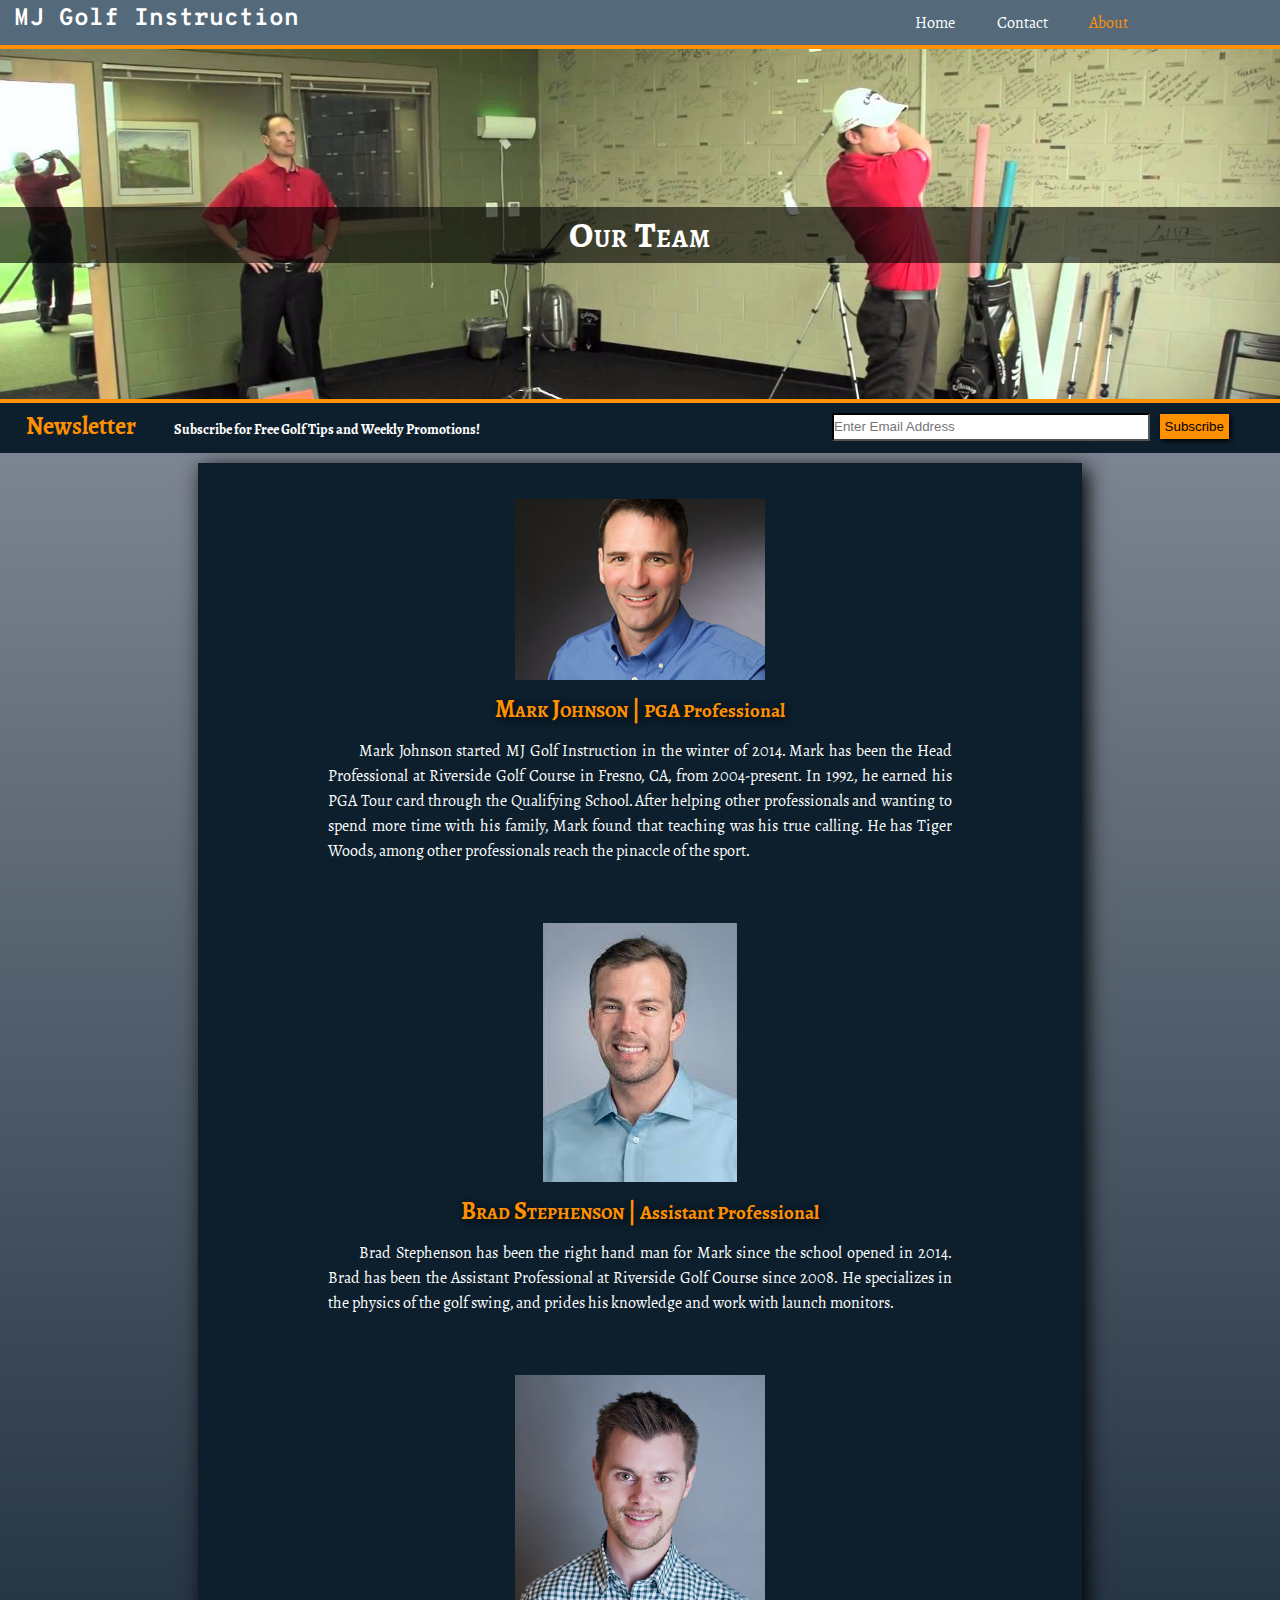
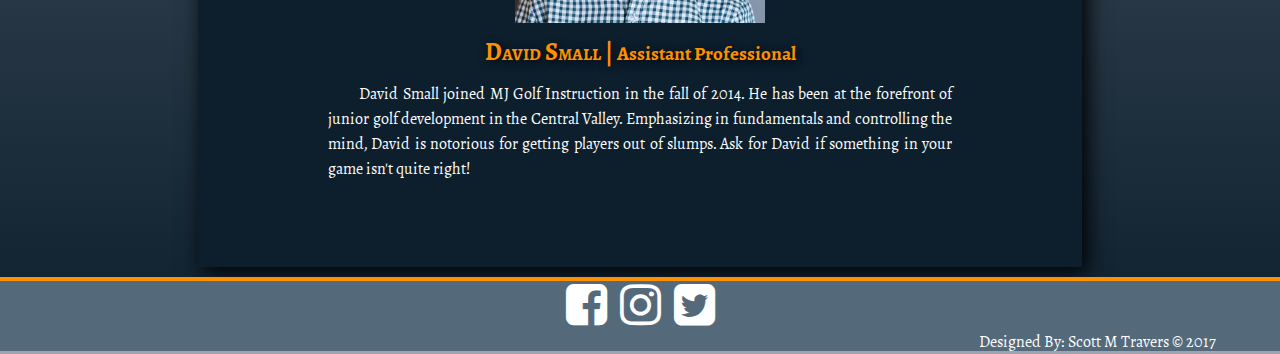
==== commit ae43e629: "Add title to hero of about.html" ====
--- a/about.html
+++ b/about.html
@@ -28,7 +28,7 @@
             </nav>
         </header><!--==========HEADER END==========-->
         <div id="hero"><!--==========HERO==========-->
-            <h1>Take your game to the next level</h1>
+            <h1>Our Team</h1>
         </div><!--==========HERO END==========-->
         <div id="newsletter"><!--==========NEWSLETTER==========-->
             <h4>Newsletter<span>Subscribe for Free Golf Tips and Weekly Promotions!</span></h4>
@@ -64,9 +64,9 @@
             </main><!--==========MAIN END==========-->
             <footer><!--==========FOOTER==========-->
                 <div id="social-media">
-                    <a href="#" target="_blank"><i class="fa fa-facebook-square fa-3x" aria-hidden="true"></i></a>
-                    <a href="#" target="_blank"><i class="fa fa-instagram fa-3x" aria-hidden="true"></i></a>
-                    <a href="#" target="_blank"><i class="fa fa-twitter-square fa-3x" aria-hidden="true"></i></a>
+                    <a href="http://www.facebook.com" target="_blank"><i class="fa fa-facebook-square fa-3x" aria-hidden="true"></i></a>
+                    <a href="http://www.instagram.com" target="_blank"><i class="fa fa-instagram fa-3x" aria-hidden="true"></i></a>
+                    <a href="http://www.twitter.com" target="_blank"><i class="fa fa-twitter-square fa-3x" aria-hidden="true"></i></a>
                 </div>
                 <div id="copywrite">
                     <p>Designed By: Scott M Travers &copy; 2017</p>
--- a/css/style.css
+++ b/css/style.css
@@ -162,8 +162,8 @@
 
 /*==========MAIN==========*/
 main {
-    width: 95%;
-    margin: 10px 2.5%;
+    width: 85%;
+    margin: 10px auto;
     background-color: #0D1F2D;
 }
 
--- a/css/about.css
+++ b/css/about.css
@@ -6,10 +6,14 @@
 }
 
 #hero h1 {
-    display: none;
+    top: 45%;
 }
 
-#main-content {
+/*==========MAIN==========*/
+main {
+    display: block;
+    width: 65%;
+    margin: 10px auto;
     padding: 2%;
 }
 
